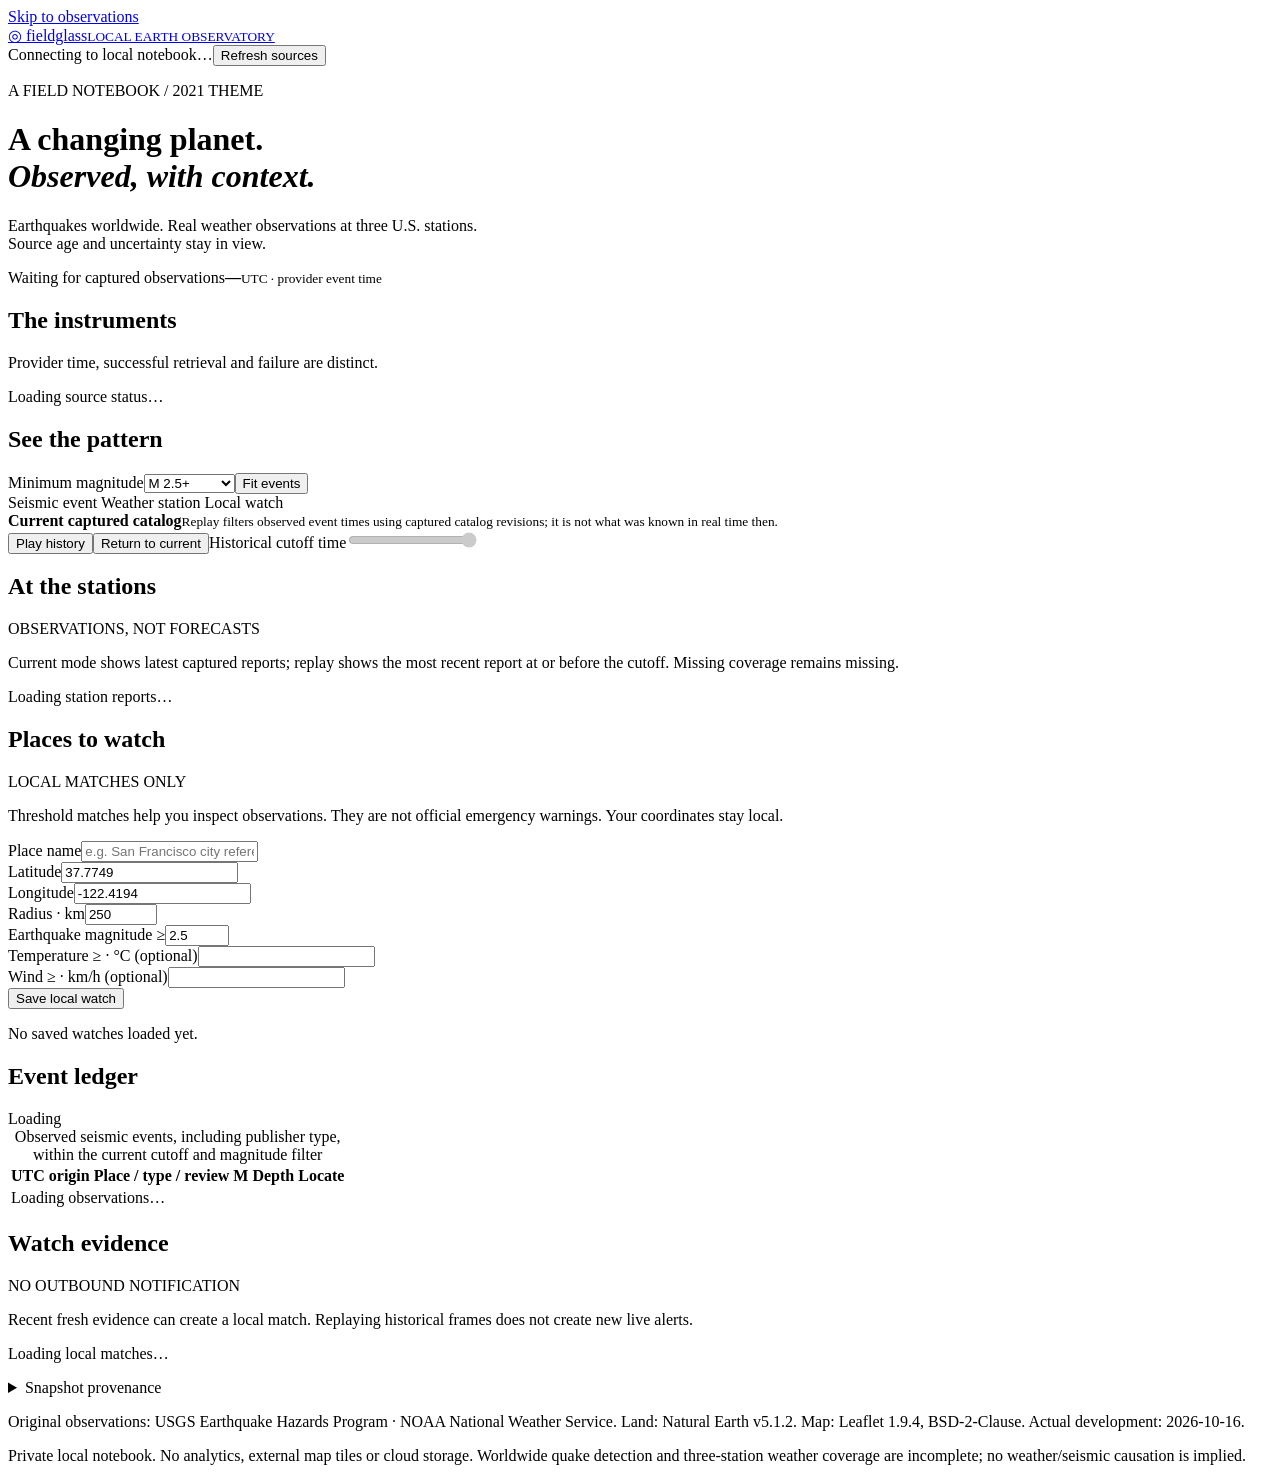
==== app/static/index.html @ 6bcbbc20 "Build Fieldglass workbench with verified local app and Pages demo" ====
<!doctype html>
<html lang="en"><head><meta charset="utf-8"><meta name="viewport" content="width=device-width,initial-scale=1"><title>Fieldglass · Earth observations</title><meta name="description" content="A private local field notebook for earthquake and weather observations."><link rel="stylesheet" href="/static/vendor/leaflet/leaflet.css"><link rel="stylesheet" href="/static/style.css"><script defer src="/static/vendor/leaflet/leaflet.js"></script><script defer src="/static/app.js"></script></head>
<body><a class="skip" href="#main">Skip to observations</a><header><a class="brand" href="#main"><span aria-hidden="true">◎</span> fieldglass<small>LOCAL EARTH OBSERVATORY</small></a><div class="connection"><span id="connection">Connecting to local notebook…</span><button id="refresh" type="button">Refresh sources</button></div></header>
<main id="main"><div class="intro"><div><p class="eyebrow">A FIELD NOTEBOOK / 2021 THEME</p><h1>A changing planet.<br><em>Observed, with context.</em></h1><p>Earthquakes worldwide. Real weather observations at three U.S. stations.<br>Source age and uncertainty stay in view.</p></div><div class="mode-card"><span id="mode">Waiting for captured observations</span><strong id="selected-time">—</strong><small>UTC · provider event time</small></div></div>
<div id="notice" role="status" aria-live="polite" hidden></div><section aria-labelledby="freshness-heading"><div class="section-head"><h2 id="freshness-heading">The instruments</h2><p>Provider time, successful retrieval and failure are distinct.</p></div><div id="sources" class="sources"><p>Loading source status…</p></div></section>
<section class="map-section" aria-labelledby="map-heading"><div class="section-head"><h2 id="map-heading">See the pattern</h2><div class="map-filters"><label for="magnitude">Minimum magnitude</label><select id="magnitude"><option value="-2">All reported</option><option value="2.5" selected>M 2.5+</option><option value="3">M 3+</option><option value="4">M 4+</option><option value="5">M 5+</option><option value="6">M 6+</option></select><button id="fit" type="button">Fit events</button></div></div><div class="map-frame"><div id="map" role="region" aria-label="Interactive earthquake and weather map. Equivalent event and weather tables follow."></div><aside class="legend"><span class="quake-key" aria-hidden="true"></span> Seismic event <span class="weather-key" aria-hidden="true"></span> Weather station <span class="watch-key" aria-hidden="true"></span> Local watch</aside></div><div class="playback"><div><strong id="playback-label">Current captured catalog</strong><small>Replay filters observed event times using captured catalog revisions; it is not what was known in real time then.</small></div><div class="play-controls"><button id="play" type="button" aria-pressed="false">Play history</button><button id="current" type="button">Return to current</button><label class="sr-only" for="timeline">Historical cutoff time</label><input id="timeline" type="range" min="0" max="100" value="100" step="1" disabled></div></div></section>
<div class="columns"><section class="panel" aria-labelledby="weather-heading"><div class="section-head"><h2 id="weather-heading">At the stations</h2><span class="pill">OBSERVATIONS, NOT FORECASTS</span></div><p class="muted">Current mode shows latest captured reports; replay shows the most recent report at or before the cutoff. Missing coverage remains missing.</p><div id="weather" class="weather-cards"><p>Loading station reports…</p></div></section><section class="panel" aria-labelledby="watch-heading"><div class="section-head"><h2 id="watch-heading">Places to watch</h2><span class="pill">LOCAL MATCHES ONLY</span></div><p class="muted">Threshold matches help you inspect observations. They are not official emergency warnings. Your coordinates stay local.</p><form id="watch-form"><div class="field full"><label for="watch-name">Place name</label><input id="watch-name" maxlength="80" required placeholder="e.g. San Francisco city reference"></div><div class="field"><label for="latitude">Latitude</label><input id="latitude" type="number" min="-90" max="90" step="any" value="37.7749" required></div><div class="field"><label for="longitude">Longitude</label><input id="longitude" type="number" min="-180" max="180" step="any" value="-122.4194" required></div><div class="field"><label for="radius">Radius · km</label><input id="radius" type="number" min="1" max="20000" value="250" required></div><div class="field"><label for="watch-mag">Earthquake magnitude ≥</label><input id="watch-mag" type="number" min="-2" max="10" step="0.1" value="2.5" required></div><div class="field"><label for="temperature">Temperature ≥ · °C (optional)</label><input id="temperature" type="number" min="-100" max="80" step="any"></div><div class="field"><label for="wind">Wind ≥ · km/h (optional)</label><input id="wind" type="number" min="0" max="500" step="any"></div><button type="submit" class="primary full">Save local watch</button></form><div id="watches" class="records"><p>No saved watches loaded yet.</p></div></section></div>
<div class="columns"><section class="panel" aria-labelledby="events-heading"><div class="section-head"><h2 id="events-heading">Event ledger</h2><span id="event-count" class="pill">Loading</span></div><div class="table-scroll"><table><caption class="sr-only">Observed seismic events, including publisher type, within the current cutoff and magnitude filter</caption><thead><tr><th scope="col">UTC origin</th><th scope="col">Place / type / review</th><th scope="col">M</th><th scope="col">Depth</th><th scope="col">Locate</th></tr></thead><tbody id="events"><tr><td colspan="5">Loading observations…</td></tr></tbody></table></div></section><section class="panel" aria-labelledby="alerts-heading"><div class="section-head"><h2 id="alerts-heading">Watch evidence</h2><span class="pill">NO OUTBOUND NOTIFICATION</span></div><p class="muted">Recent fresh evidence can create a local match. Replaying historical frames does not create new live alerts.</p><div id="alerts" class="records"><p>Loading local matches…</p></div><details><summary>Snapshot provenance</summary><div id="snapshots" class="records"><p>Loading snapshot records…</p></div></details></section></div>
<footer><p>Original observations: USGS Earthquake Hazards Program · NOAA National Weather Service. Land: Natural Earth v5.1.2. Map: Leaflet 1.9.4, BSD-2-Clause. Actual development: 2026-10-16.</p><p>Private local notebook. No analytics, external map tiles or cloud storage. Worldwide quake detection and three-station weather coverage are incomplete; no weather/seismic causation is implied.</p></footer></main></body></html>
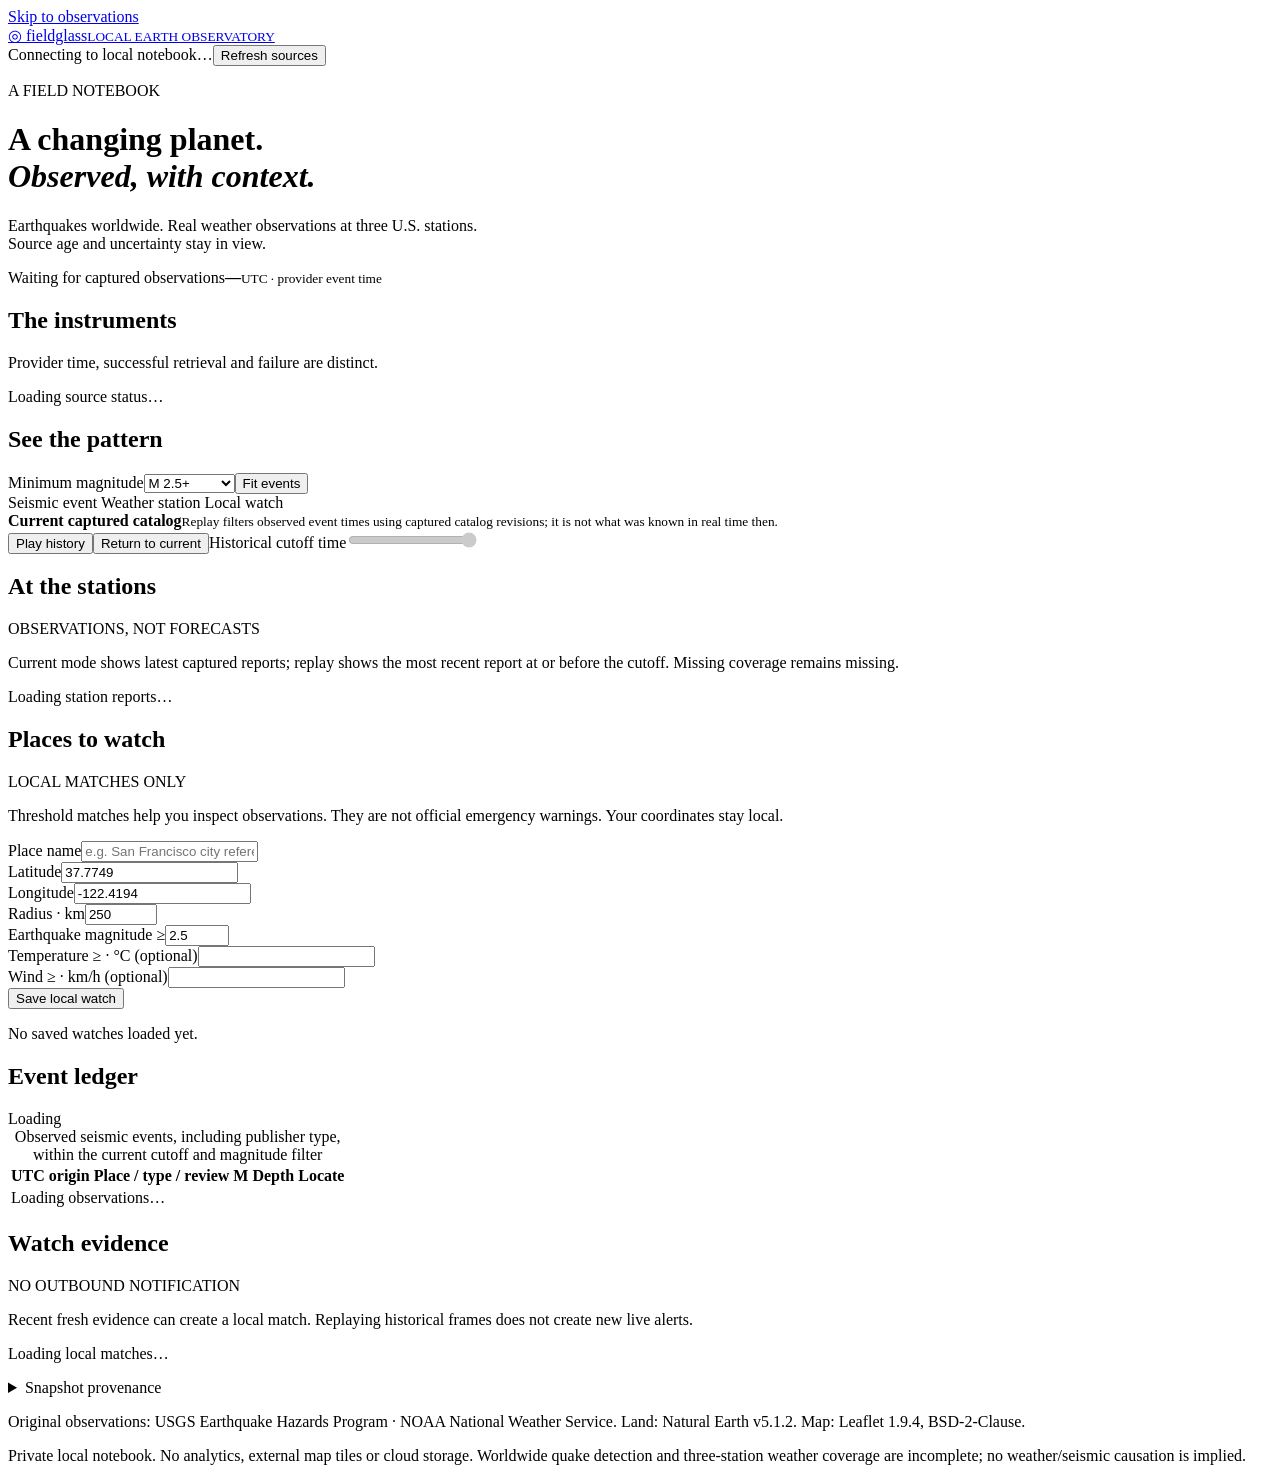
==== commit 3da0ef55: "Remove date callouts from project presentation" ====
--- a/app/static/index.html
+++ b/app/static/index.html
@@ -1,9 +1,9 @@
 <!doctype html>
 <html lang="en"><head><meta charset="utf-8"><meta name="viewport" content="width=device-width,initial-scale=1"><title>Fieldglass · Earth observations</title><meta name="description" content="A private local field notebook for earthquake and weather observations."><link rel="stylesheet" href="/static/vendor/leaflet/leaflet.css"><link rel="stylesheet" href="/static/style.css"><script defer src="/static/vendor/leaflet/leaflet.js"></script><script defer src="/static/app.js"></script></head>
 <body><a class="skip" href="#main">Skip to observations</a><header><a class="brand" href="#main"><span aria-hidden="true">◎</span> fieldglass<small>LOCAL EARTH OBSERVATORY</small></a><div class="connection"><span id="connection">Connecting to local notebook…</span><button id="refresh" type="button">Refresh sources</button></div></header>
-<main id="main"><div class="intro"><div><p class="eyebrow">A FIELD NOTEBOOK / 2021 THEME</p><h1>A changing planet.<br><em>Observed, with context.</em></h1><p>Earthquakes worldwide. Real weather observations at three U.S. stations.<br>Source age and uncertainty stay in view.</p></div><div class="mode-card"><span id="mode">Waiting for captured observations</span><strong id="selected-time">—</strong><small>UTC · provider event time</small></div></div>
+<main id="main"><div class="intro"><div><p class="eyebrow">A FIELD NOTEBOOK</p><h1>A changing planet.<br><em>Observed, with context.</em></h1><p>Earthquakes worldwide. Real weather observations at three U.S. stations.<br>Source age and uncertainty stay in view.</p></div><div class="mode-card"><span id="mode">Waiting for captured observations</span><strong id="selected-time">—</strong><small>UTC · provider event time</small></div></div>
 <div id="notice" role="status" aria-live="polite" hidden></div><section aria-labelledby="freshness-heading"><div class="section-head"><h2 id="freshness-heading">The instruments</h2><p>Provider time, successful retrieval and failure are distinct.</p></div><div id="sources" class="sources"><p>Loading source status…</p></div></section>
 <section class="map-section" aria-labelledby="map-heading"><div class="section-head"><h2 id="map-heading">See the pattern</h2><div class="map-filters"><label for="magnitude">Minimum magnitude</label><select id="magnitude"><option value="-2">All reported</option><option value="2.5" selected>M 2.5+</option><option value="3">M 3+</option><option value="4">M 4+</option><option value="5">M 5+</option><option value="6">M 6+</option></select><button id="fit" type="button">Fit events</button></div></div><div class="map-frame"><div id="map" role="region" aria-label="Interactive earthquake and weather map. Equivalent event and weather tables follow."></div><aside class="legend"><span class="quake-key" aria-hidden="true"></span> Seismic event <span class="weather-key" aria-hidden="true"></span> Weather station <span class="watch-key" aria-hidden="true"></span> Local watch</aside></div><div class="playback"><div><strong id="playback-label">Current captured catalog</strong><small>Replay filters observed event times using captured catalog revisions; it is not what was known in real time then.</small></div><div class="play-controls"><button id="play" type="button" aria-pressed="false">Play history</button><button id="current" type="button">Return to current</button><label class="sr-only" for="timeline">Historical cutoff time</label><input id="timeline" type="range" min="0" max="100" value="100" step="1" disabled></div></div></section>
 <div class="columns"><section class="panel" aria-labelledby="weather-heading"><div class="section-head"><h2 id="weather-heading">At the stations</h2><span class="pill">OBSERVATIONS, NOT FORECASTS</span></div><p class="muted">Current mode shows latest captured reports; replay shows the most recent report at or before the cutoff. Missing coverage remains missing.</p><div id="weather" class="weather-cards"><p>Loading station reports…</p></div></section><section class="panel" aria-labelledby="watch-heading"><div class="section-head"><h2 id="watch-heading">Places to watch</h2><span class="pill">LOCAL MATCHES ONLY</span></div><p class="muted">Threshold matches help you inspect observations. They are not official emergency warnings. Your coordinates stay local.</p><form id="watch-form"><div class="field full"><label for="watch-name">Place name</label><input id="watch-name" maxlength="80" required placeholder="e.g. San Francisco city reference"></div><div class="field"><label for="latitude">Latitude</label><input id="latitude" type="number" min="-90" max="90" step="any" value="37.7749" required></div><div class="field"><label for="longitude">Longitude</label><input id="longitude" type="number" min="-180" max="180" step="any" value="-122.4194" required></div><div class="field"><label for="radius">Radius · km</label><input id="radius" type="number" min="1" max="20000" value="250" required></div><div class="field"><label for="watch-mag">Earthquake magnitude ≥</label><input id="watch-mag" type="number" min="-2" max="10" step="0.1" value="2.5" required></div><div class="field"><label for="temperature">Temperature ≥ · °C (optional)</label><input id="temperature" type="number" min="-100" max="80" step="any"></div><div class="field"><label for="wind">Wind ≥ · km/h (optional)</label><input id="wind" type="number" min="0" max="500" step="any"></div><button type="submit" class="primary full">Save local watch</button></form><div id="watches" class="records"><p>No saved watches loaded yet.</p></div></section></div>
 <div class="columns"><section class="panel" aria-labelledby="events-heading"><div class="section-head"><h2 id="events-heading">Event ledger</h2><span id="event-count" class="pill">Loading</span></div><div class="table-scroll"><table><caption class="sr-only">Observed seismic events, including publisher type, within the current cutoff and magnitude filter</caption><thead><tr><th scope="col">UTC origin</th><th scope="col">Place / type / review</th><th scope="col">M</th><th scope="col">Depth</th><th scope="col">Locate</th></tr></thead><tbody id="events"><tr><td colspan="5">Loading observations…</td></tr></tbody></table></div></section><section class="panel" aria-labelledby="alerts-heading"><div class="section-head"><h2 id="alerts-heading">Watch evidence</h2><span class="pill">NO OUTBOUND NOTIFICATION</span></div><p class="muted">Recent fresh evidence can create a local match. Replaying historical frames does not create new live alerts.</p><div id="alerts" class="records"><p>Loading local matches…</p></div><details><summary>Snapshot provenance</summary><div id="snapshots" class="records"><p>Loading snapshot records…</p></div></details></section></div>
-<footer><p>Original observations: USGS Earthquake Hazards Program · NOAA National Weather Service. Land: Natural Earth v5.1.2. Map: Leaflet 1.9.4, BSD-2-Clause. Actual development: 2026-10-16.</p><p>Private local notebook. No analytics, external map tiles or cloud storage. Worldwide quake detection and three-station weather coverage are incomplete; no weather/seismic causation is implied.</p></footer></main></body></html>
+<footer><p>Original observations: USGS Earthquake Hazards Program · NOAA National Weather Service. Land: Natural Earth v5.1.2. Map: Leaflet 1.9.4, BSD-2-Clause.</p><p>Private local notebook. No analytics, external map tiles or cloud storage. Worldwide quake detection and three-station weather coverage are incomplete; no weather/seismic causation is implied.</p></footer></main></body></html>
